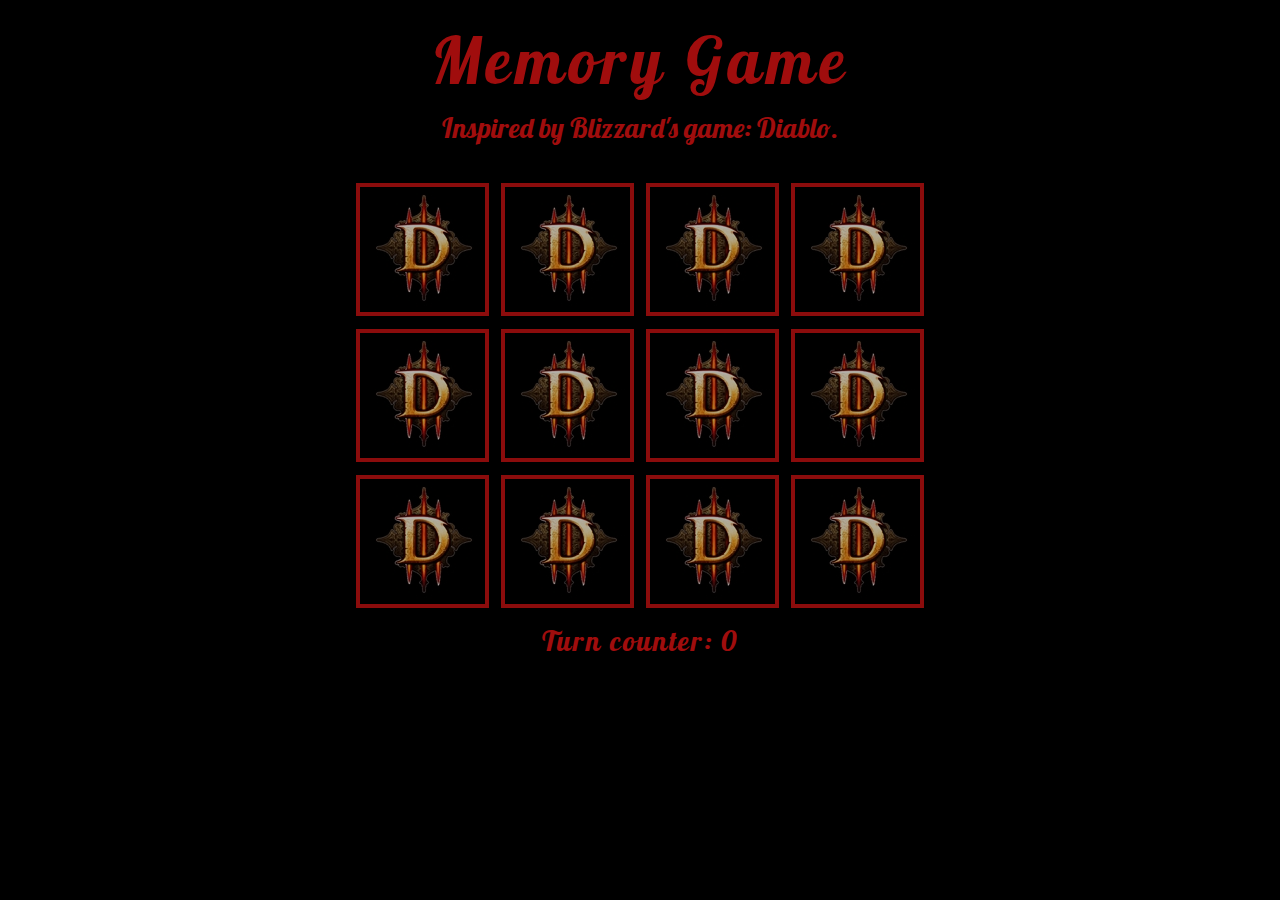
==== index.html @ a782b9aa "Images srs validation" ====
<!DOCTYPE html>
<html lang="pl">
<head>

	<meta charset="utf-8">
	<title>Gwent Memory Test</title>
	<meta name="description" content="JS Memory Game inspired by Gwent">
	<meta name="keywords" content="javascript, jQuery, game, gwent, memory">
	
	<meta http-equiv="X-Ua-Compatible" content="IE=edge,chrome=1">
	
	<link rel="stylesheet" href="main.css">

	<link href="https://fonts.googleapis.com/css?family=Lobster&amp;subset=latin-ext" rel="stylesheet">
	
	<!--[if lt IE 9]>
	<script src="//cdnjs.cloudflare.com/ajax/libs/html5shiv/3.7.3/html5shiv.min.js"></script>
	<![endif]-->

</head>

<body>
<header>

	<h1> Memory Game</h1>
<p><a href="https://eu.diablo3.com/pl/game/">Inspired by Blizzard's game: Diablo.</a></p><br>

</header>

<main>

	<article>

		<div class="board">

			<div class="card" id="c0"></div>
			<div class="card" id="c1"></div>
			<div class="card" id="c2"></div>
			<div class="card" id="c3"></div>

			<div class="card" id="c4"></div>
			<div class="card" id="c5"></div>
			<div class="card" id="c6"></div>
			<div class="card" id="c7"></div>

			<div class="card" id="c8"></div>
			<div class="card" id="c9"></div>
			<div class="card" id="c10"></div>
			<div class="card" id="c11"></div>

			<div class="score"> Turn counter: 0</div>

		</div>

	</article>



</main>

	<script src="jQuery.js "></script>
	<script src="memory.js"></script>
	
</body>
</html>
---- main.css ----
body
{
	margin: 0;
	background-color: black;
	color: rgb(160, 13, 13);
    font-family: 'Lobster', sans-serif;
    font-size: 28px;
}

a:link    { color: rgb(160, 13, 13); text-decoration: none; }
a:visited { color: rgb(160, 13, 13); }
a:active  { color: rgb(160, 13, 13); }
a:hover   { color: red; }

h1 {
	font-size: 64px;
	font-weight: 400;
	text-align: center;
	letter-spacing: 5px;
	margin-top: 20px;
	margin-top: 20px;
	margin-bottom: 0px;}


p {
	text-align: center;
	margin-top: 10px;
	margin-bottom: 0px;
}

.board {
	width: 600px;
	margin-left: auto;
	margin-right: auto;
	text-align: center;
}

.card {
	width: 125px;
	height: 125px;
	display: inline-block;
	margin: 3px;
	background-image: url("diablogra_cards/cover.jpg");
	border: 4px solid rgb(199, 17, 17);
	filter:brightness(70%);
	transition: all .3s ease-in-out;
	cursor: pointer;
}

.card:hover {
	border: 4px solid rgb(247, 1, 1);
	filter:brightness(100%);
	transition: all .3s ease-in-out;
	cursor: pointer;}

.score {
	margin: 5px;
	letter-spacing: 2px;}


.cardA {
	width: 125px;
	height: 125px;
	display: inline-block;
	margin: 3px;
	background-image: url("diablogra_cards/cover.jpg");
	border: 4px solid rgb(160, 13, 13);	
	filter:brightness(100%);
	transition: all .3s ease-in-out;
	cursor: default;
	border-radius: 4px;
	}

.none {
	background-color: black;
	width: 125px;
	height: 125px;
	cursor: default;
	display: inline-block;
	margin: 3px;
	border: 4px solid black;
	filter:brightness(70%);	

}
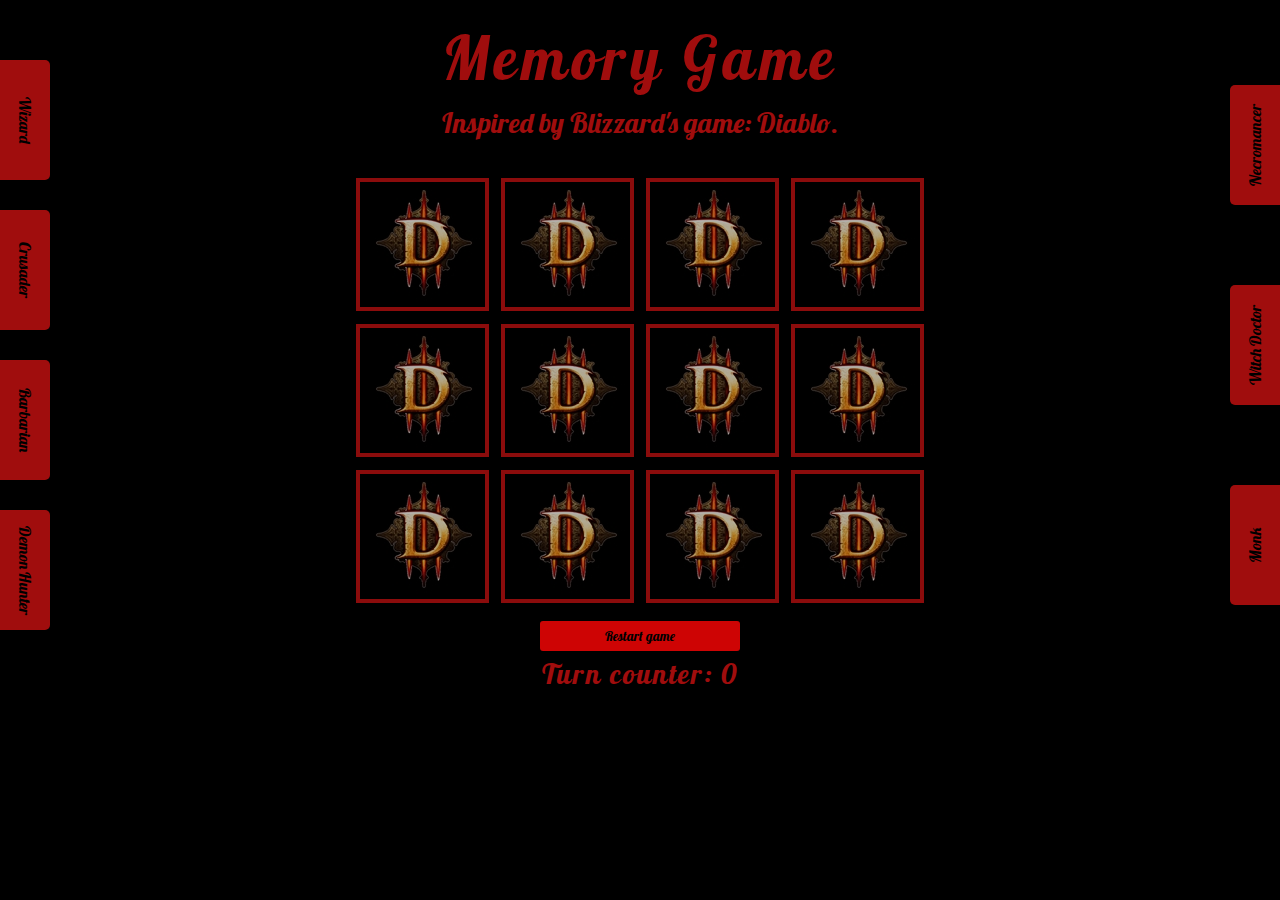
==== commit 643ab1e5: "side panels with characters" ====
--- a/index.html
+++ b/index.html
@@ -3,9 +3,9 @@
 <head>
 
 	<meta charset="utf-8">
-	<title>Gwent Memory Test</title>
-	<meta name="description" content="JS Memory Game inspired by Gwent">
-	<meta name="keywords" content="javascript, jQuery, game, gwent, memory">
+	<title>Diablo Memory Test</title>
+	<meta name="description" content="JS Memory Game inspired by Dizablo">
+	<meta name="keywords" content="javascript, jQuery, game, diablo, memory">
 	
 	<meta http-equiv="X-Ua-Compatible" content="IE=edge,chrome=1">
 	
@@ -48,11 +48,175 @@
 			<div class="card" id="c10"></div>
 			<div class="card" id="c11"></div>
 
+			<button class="btn" value="Refresh Page" onClick="window.location.reload()">Restart game</button>
 			<div class="score"> Turn counter: 0</div>
 
+
 		</div>
 
 	</article>
+
+
+
+	<div class="side_menu_left">
+
+		<div class="side_menu_element_left">Wizard</div>
+		<div class="side_menu_element_left">Crusader</div>
+		<div class="side_menu_element_left">Barbarian</div>
+		<div class="side_menu_element_left">Demon Hunter</div>
+
+	</div>
+
+
+	<div class="side_menu_right">
+
+		<div class="side_menu_element_right">Necromancer </div>
+		<div class="side_menu_element_right">Witch Doctor</div>
+		<div class="side_menu_element_right">Monk</div>
+
+	</div>
+
+
+
+	<div class="character_panel_background none">
+		<div class="character_container">
+			<div class="character">
+				<div class="character_img" id="wizard"></div>
+				<button class="back_to_game btn">Back to game</button>
+			</div>
+			<div class="character_description_container">
+				<div class="character_description">
+					<h>Wizard</h><br>
+					<p>Wizards are renegade spellcasters who use their bodies as vessels for arcane energy, forsaking the more careful path favored by other magic users. They manipulate all manner of forces to disintegrate, burn, and freeze their foes, and they can control time and light to teleport, create powerful illusions, and deflect oncoming attacks. </p><br>
+					<p>Wizards grip wands and staves to focus their less potent magics, blasting at their enemies while gathering the energy or time necessary to destroy them in a dazzling hail of arcane might.</p><br>
+					<p>With few exceptions, wizard attacks are conducted at a distance, away from danger. As living artillery, wizards are well suited to relying on long-range destructive power. </p>
+				</div>
+			</div>
+		</div>
+	</div>
+
+		<div class="character_panel_background none">
+			<div class="character_container">
+				<div class="character">
+					<div class="character_img" id="crusader"></div>
+					<button class="back_to_game btn">Back to game</button>
+				</div>
+				<div class="character_description_container">
+					<div class="character_description">
+						<h>Crusader</h><br>
+						<p> Crusaders are unbending champions of faith and law. These living fortresses use impenetrable plate and towering shields to wade through scores of foes, leaving demonic bodies smoldering in their wake. </p><br>
+						<p> The thick of battle is unforgiving, but crusaders rush in without hesitation, relying on holy magic and heavy armor to guarantee victory. Well-trained crusaders are adept at deflecting attacks entirely, often shrugging off massive blows that would fell lesser combatants. If pressed, they can sacrifice speed and mobility for pure staying power.</p><br>
+						<p> Bone-crunching flails and wicked shields are perfect for melee, but crusaders are hardly limited to extinguishing evil at close range. When one of these divinely empowered warriors joins battle, blazing fire and blinding light follow, smiting entire packs of enemies who dare to resist judgment. </p>
+					</div>
+				</div>
+			</div>
+		</div>
+
+	<div class="character_panel_background none">
+		<div class="character_container">
+			<div class="character">
+				<div class="character_img" id="barbarian"></div>
+				<button class="back_to_game btn">Back to game</button>
+			</div>
+			<div class="character_description_container">
+				<div class="character_description">
+					<h>Barbarian</h><br>
+					<p> For ages, the barbarians dwelling in the shadow of Mount Arreat were shaped to be as strong and unyielding as stone. Immense in size and unmatched in ferocity, they were charged from birth with a duty passed through generations: to protect the sacred mountain. </p><br>
+					<p> When their homeland was shattered, many barbarians lost faith. They became aimless, haunted by their past, traveling from place to place without honor or direction.
+
+						But not all barbarians have given up their vigil. Some still honor the harsh snows of Arreat's summit and prowl the outskirts of its crater. They recall being handed axes and spears at an age when city children were clinging to their toys… and they burn with shame at the failure of their people.</p><br>
+					<p> These barbarians strive to find a new purpose for themselves in a changed world, and they will crush any who stand in their way.</p>
+				</div>
+			</div>
+		</div>
+	</div>
+
+	<div class="character_panel_background none">
+		<div class="character_container">
+			<div class="character">
+				<div class="character_img" id="hunter"></div>
+				<button class="back_to_game btn">Back to game</button>
+			</div>
+			<div class="character_description_container">
+				<div class="character_description">
+					<h>Demon Hunter</h><br>
+					<p> Demon hunters are relentless vigilantes who execute their infernal targets with an arsenal of ranged weapons. They crouch and take aim far from danger, relying on bows, deadly traps, and projectiles to swiftly bring an end to the creatures that haunt their world. </p><br>
+					<p>With sweeping blasts of shot, wide salvos of arrows and timed explosives at their disposal, demon hunters excel at devastating groups of foes who cluster together. Hunters’ pinpoint accuracy also allows them to deal with stronger monsters at a distance: they can snipe at key targets or fall back while snapping off kill shots at advancing foes.</p><br>
+					<p> However, demon hunters’ focus on ranged combat and limited melee-weapons training leave them in danger when they’re cornered or surrounded. </p>
+				</div>
+			</div>
+		</div>
+	</div>
+
+	<div class="character_panel_background none">
+		<div class="character_container">
+			<div class="character">
+				<div class="character_img" id="necromancer"></div>
+				<button class="back_to_game btn">Back to game</button>
+			</div>
+			<div class="character_description_container">
+				<div class="character_description">
+					<h> Necromancer</h><br>
+					<p>Necromancers are ruthless commanders, and masters of life and death. These dark spellcasters reanimate the dead as skeletal remains, curse their enemies with deadly magics, and further torment them with the carcasses of their defeated fellows.</p><br>
+					<p>Life and death are part of a greater cycle, and necromancers are not afraid to walk the line between both. They willfully use their own life force to fuel powerful abilities and gain the upper hand in combat. Being at death’s door does not concern them if no adversaries remain to deal the killing blow.</p><br>
+					<p>Necromancers prefer to strike from a distance, unleashing destruction from afar. The skeletal undead under their command overwhelm enemies before they have a chance to strike, and the horrific curses the necromancers employ cripple even the most resistant of demons.</p>
+				</div>
+			</div>
+		</div>
+	</div>
+
+
+	<div class="character_panel_background none">
+		<div class="character_container">
+			<div class="character">
+				<div class="character_img" id="witch_doctor"></div>
+				<button class="back_to_game btn">Back to game</button>
+			</div>
+			<div class="character_description_container">
+				<div class="character_description">
+					<h> Witch doctor</h><br>
+					<p>Witch doctors are spiritual warriors who summon dead souls and crawling creatures to do their bidding. By surrounding themselves with conjured zombies and vermin, witch doctors are free to assault their enemies with exploding skulls, acrid poison clouds, and wasting curses.</p><br>
+					<p>The ability to infect, slow and terrify their enemies gives witch doctors unprecedented control over a battlefield. They can manipulate opposing attacks and movements with debuffs and crowd control spells, rendering enemies easy prey for hungry pets. Witch doctors can also lay down fields of fire and venom that slowly leech life from advancing foes.</p><br>
+					<p>Although some witch doctors avoid melee combat in favor of augmenting their pets and crippling their enemies from afar, they are also more than capable of slaying weakened foes with their own hands.</p>
+				</div>
+			</div>
+		</div>
+	</div>
+
+	<div class="character_panel_background none">
+		<div class="character_container">
+			<div class="character">
+				<div class="character_img" id="monk"></div>
+				<button class="back_to_game btn">Back to game</button>
+			</div>
+			<div class="character_description_container">
+				<div class="character_description">
+					<h> Monk</h><br>
+					<p>Monks of the Sahptev faith train their bodies and minds so that they may become the foremost holy warriors of the land of Ivgorod. Within the cloisters of the Patriarchs, the monks endure harsh trials both physical and spiritual, proving their devotion and attaining unmatched focus.</p><br>
+					<p>Daily ritualistic cleansings help monks purify their spirits and overcome the corruption that gnaws at the hearts of all men. In the pursuit of martial perfection, they also hone their legendary balance and clarity, skills that allow them to master both unarmed combat and a diverse array of weapons.	</p><br>
+					<p>After a lifetime of preparation, anointed monks are permitted to leave their monasteries' halls to serve the decrees of the Patriarchs. The emblem on their foreheads marks them as survivors, achievers, and pillars of their society.</p>
+				</div>
+			</div>
+		</div>
+	</div>
+
+
+
+
+
+	<div class="winner_pop_up">
+		<div id="won">
+		</div>
+		<div id="information_for_winner">
+			<div id="head">
+				<h><span>Congratulation</span><br>You won Diablo memory game in<span id="turns">  </span>turns!</h>
+			</div>
+			<div id="btns">
+				<button class="btn" id="reload" value="Refresh Page" onClick="window.location.reload()">Play again</button>
+				<button class="btn" id="go"><a href="https://us.diablo3.com/en/"> Visit Diablo page</a></button>
+			</div>
+		</div>
+	</div>
 
 
 
@@ -62,4 +226,4 @@
 	<script src="memory.js"></script>
 	
 </body>
-</html>+</html>
--- a/main.css
+++ b/main.css
@@ -5,20 +5,21 @@
 	color: rgb(160, 13, 13);
     font-family: 'Lobster', sans-serif;
     font-size: 28px;
+	height: 100%;
+	padding: 0;
 }
 
 a:link    { color: rgb(160, 13, 13); text-decoration: none; }
 a:visited { color: rgb(160, 13, 13); }
 a:active  { color: rgb(160, 13, 13); }
-a:hover   { color: red; }
+a:hover   { color: red; transition: all .3s ease-in-out; }
 
 h1 {
-	font-size: 64px;
+	font-size: 60px;
 	font-weight: 400;
 	text-align: center;
 	letter-spacing: 5px;
 	margin-top: 20px;
-	margin-top: 20px;
 	margin-bottom: 0px;}
 
 
@@ -27,6 +28,8 @@
 	margin-top: 10px;
 	margin-bottom: 0px;
 }
+
+
 
 .board {
 	width: 600px;
@@ -71,7 +74,7 @@
 	border-radius: 4px;
 	}
 
-.none {
+.disappear {
 	background-color: black;
 	width: 125px;
 	height: 125px;
@@ -82,3 +85,259 @@
 	filter:brightness(70%);	
 
 }
+
+.btn {
+	height: 30px;
+	width: 200px;
+	background-color: #ce0404;
+	color: black;
+	border: none;
+	border-radius: 3px;
+	font-family: 'Lobster', sans-serif;
+	cursor: pointer;
+}
+
+.btn:hover {
+	background-color: red;
+}
+
+div#won {
+	opacity:0.8;
+	filter: alpha(opacity=80);
+	background-color: black;
+	position:fixed;
+	width:100%;
+	height:100%;
+	top:0;
+	left:0;
+	z-index:9;
+}
+
+
+div#information_for_winner {
+	height: 300px;
+	width: 500px;
+	background-color: black;
+	color: red;
+	border: 5px solid red;
+	z-index:9999;
+	position: fixed;
+	top:25%;
+	left:30%;
+	display: flex;
+	font-size: 20px;
+	opacity: 1;
+}
+
+#head {
+	height: 70%;
+	width: 100%;
+	display: flex;
+	justify-content: center;
+	align-items: center;
+	text-align: center;
+}
+
+#head span {
+	font-size: 50px;
+}
+
+#btns {
+	height: 30%;
+	width: 100%;
+	display: flex;
+	justify-content: space-around;
+	box-sizing: border-box;
+	padding-top: 15px;
+}
+
+#information_for_winner {
+	display: flex;
+	width: 100%;
+	height: 100%;
+	flex-direction: column;
+}
+
+.btn a {
+	text-decoration: none;
+	color: black;
+	display: block;
+}
+
+.winner_pop_up {
+	display: none;
+}
+
+.hidden_hero_text {
+	display: none;
+	list-style: none;
+}
+
+.side_menu_left {
+	font-size: 16px;
+	list-style: none;
+	position: fixed;
+	left:0;
+	top: 5%;
+	height: 600px;
+	width: 80px;
+	display: flex;
+	flex-direction: column;
+	text-align: center;
+}
+
+.side_menu_element_left {
+
+	transform: rotate(90deg);
+	background-color: rgb(160, 13, 13);
+	color: black;
+	box-sizing: border-box;
+	margin: 40px -45px;
+	width: 150%;
+	height: 30%;
+	left:0;
+	text-align: center;
+	padding-top: 15px;
+	border-radius: 5px;
+}
+
+.side_menu_element_left:hover, .side_menu_element_right:hover {
+	background-color: red;
+	transition: all .3s ease-in-out;
+}
+
+.side_menu_right {
+	font-size: 16px;
+	list-style: none;
+	position: fixed;
+	right:0;
+	top: 5%;
+	height: 600px;
+	width: 80px;
+	display: flex;
+	flex-direction: column;
+	text-align: center;
+}
+
+.side_menu_element_right {
+
+	transform: rotate(-90deg);
+	background-color: rgb(160, 13, 13);
+	color: black;
+	box-sizing: border-box;
+	margin: 70px 0;
+	width: 150%;
+	height: 30%;
+	left:0;
+	text-align: center;
+	padding-top: 15px;
+	border-radius: 5px;
+}
+
+.character_panel_background {
+
+
+	position:fixed;
+	display: flex;
+	width:100%;
+	height:100%;
+	top:0;
+	left:0;
+	z-index:9;
+	align-items: center;
+	justify-content: center;
+}
+
+.character_container {
+	height: 90%;
+	width: 70%;
+	background-color: black;
+	opacity: 1;
+	color: red;
+	border: 5px solid red;
+	z-index:9999;
+	border-radius: 10px;
+	display: flex;
+	font-size: 20px;
+}
+
+.character {
+	width: 50%;
+}
+
+.character_description_container {
+	width: 50%;
+	padding: 30px 30px 30px 20px;
+	font-size: 18px;
+}
+
+.character_description_container h {
+	font-size: 30px;
+	text-align: center;
+	padding: 10px;
+	display: inline-block;
+
+}
+
+.character {
+	display: flex;
+	flex-direction: column;
+	align-items: center;
+	justify-content: center;
+}
+
+.character_img {
+	background-size: cover;
+	background-position: center;
+	height: 70%;
+	width: 95%;
+}
+
+#wizard {
+	background-image: url("diablo_characters/wizard2.jpg");
+}
+#crusader {
+	background-image: url("diablo_characters/crusarder.jpg");
+}
+#barbarian {
+	background-image: url("diablo_characters/barbarian.jpg");
+}
+#hunter{
+	background-image: url("diablo_characters/hunter2.jpg");
+	background-position: top;
+}
+#necromancer{
+	background-image: url("diablo_characters/necromancer2.jpg");
+}
+#witch_doctor{
+	background-image: url("diablo_characters/witch_doctor3.jpg");
+}
+#monk{
+	background-image: url("diablo_characters/monk1.jpg");
+	background-position: bottom;
+}
+
+.back_to_game {
+	margin-top: 20px;
+}
+
+
+
+
+
+
+
+
+
+
+
+
+
+.none {
+	display: none;
+}
+
+
+
+
+
